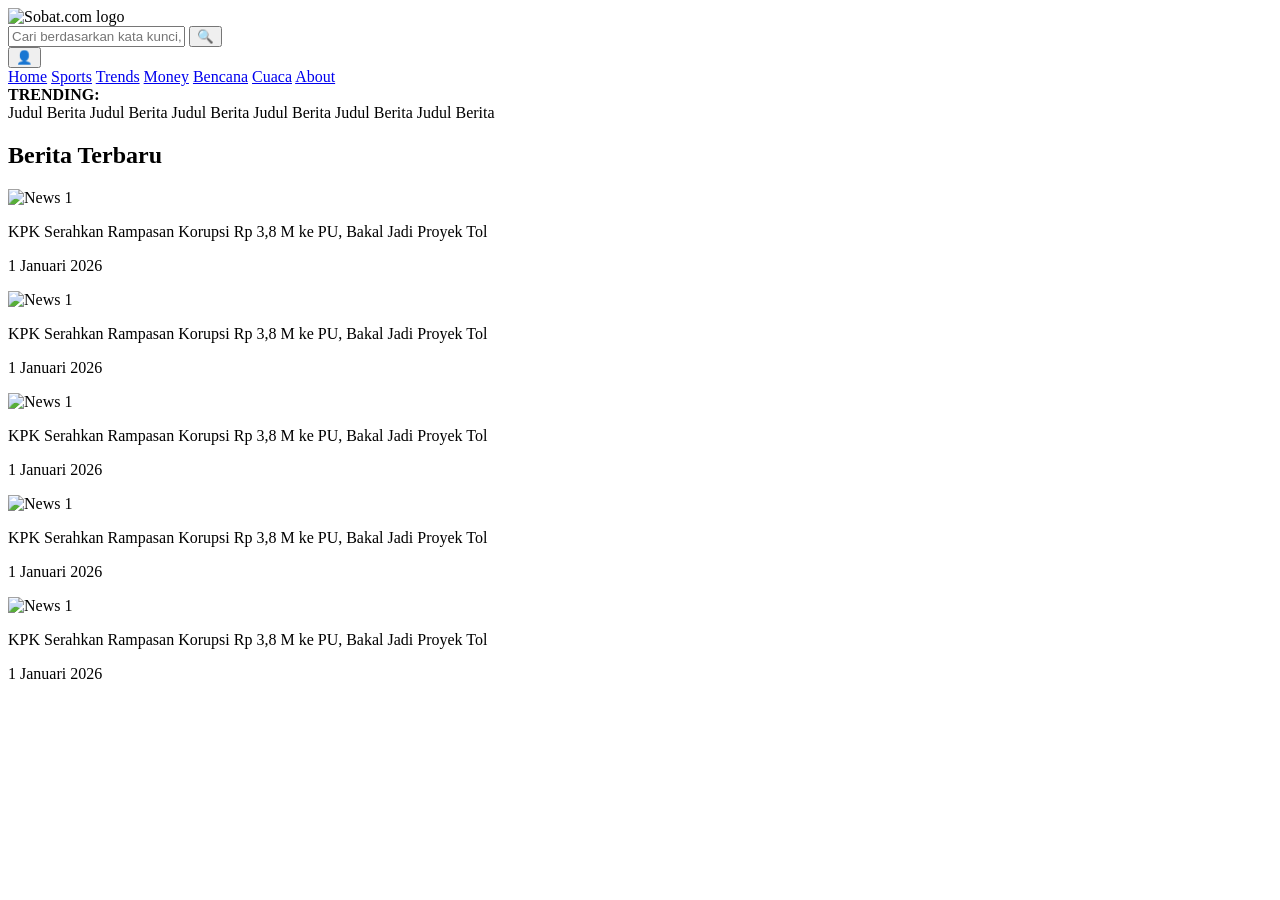
==== index.html @ aa3b11b0 "Create index.html" ====
<!DOCTYPE html>
<html lang="id">
<head>
  <meta charset="UTF-8" />
  <meta name="viewport" content="width=device-width, initial-scale=1.0" />
  <title>Sobat.com - Home</title>
  <link rel="stylesheet" href="style.css" />
</head>
<body>
  <header class="topbar">
    <div class="brand">
      <img src="assets/sobat logo.png" alt="Sobat.com logo" class="brand-logo" />
    </div>

    <div class="search-area">
      <input type="text" placeholder="Cari berdasarkan kata kunci, judul, atau tag" />
      <button aria-label="Cari">🔍</button>
    </div>

    <button class="profile-btn" aria-label="Profil pengguna">👤</button>
  </header>

  <nav class="main-nav">
    <a href="index.html" class="active">Home</a>
    <a href="sports.html">Sports</a>
    <a href="trends.html">Trends</a>
    <a href="money.html">Money</a>
    <a href="bencana.html">Bencana</a>
    <a href="cuaca.html">Cuaca</a>
    <a href="about.html">About</a>
  </nav>

  <section class="trending">
    <strong>TRENDING:</strong>
    <div class="ticker">
      <span>Judul Berita</span>
      <span>Judul Berita</span>
      <span>Judul Berita</span>
      <span>Judul Berita</span>
      <span>Judul Berita</span>
      <span>Judul Berita</span>
    </div>
  </section>

  <main>
    <section class="section-panel">
      <div class="section-title">
        <span class="section-deco"></span>
        <h2>Berita Terbaru</h2>
      </div>

      <div class="cards-grid">
        <article class="news-card">
          <div class="news-image"><img src="assets/news1.jpg" alt="News 1" /></div>
          <div class="news-meta">
            <p class="title">KPK Serahkan Rampasan Korupsi Rp 3,8 M ke PU, Bakal Jadi Proyek Tol</p>
            <p class="small">1 Januari 2026</p>
          </div>
        </article>

        <article class="news-card">
          <div class="news-image"><img src="assets/news1.jpg" alt="News 1" /></div>
          <div class="news-meta">
            <p class="title">KPK Serahkan Rampasan Korupsi Rp 3,8 M ke PU, Bakal Jadi Proyek Tol</p>
            <p class="small">1 Januari 2026</p>
          </div>
        </article>

        <article class="news-card">
          <div class="news-image"><img src="assets/news1.jpg" alt="News 1" /></div>
          <div class="news-meta">
            <p class="title">KPK Serahkan Rampasan Korupsi Rp 3,8 M ke PU, Bakal Jadi Proyek Tol</p>
            <p class="small">1 Januari 2026</p>
          </div>
        </article>

        <article class="news-card">
          <div class="news-image"><img src="assets/news1.jpg" alt="News 1" /></div>
          <div class="news-meta">
            <p class="title">KPK Serahkan Rampasan Korupsi Rp 3,8 M ke PU, Bakal Jadi Proyek Tol</p>
            <p class="small">1 Januari 2026</p>
          </div>
        </article>

        <article class="news-card">
          <div class="news-image"><img src="assets/news1.jpg" alt="News 1" /></div>
          <div class="news-meta">
            <p class="title">KPK Serahkan Rampasan Korupsi Rp 3,8 M ke PU, Bakal Jadi Proyek Tol</p>
            <p class="small">1 Januari 2026</p>
          </div>
        </article>
      </div>
    </section>
  </main>
</body>
</html>
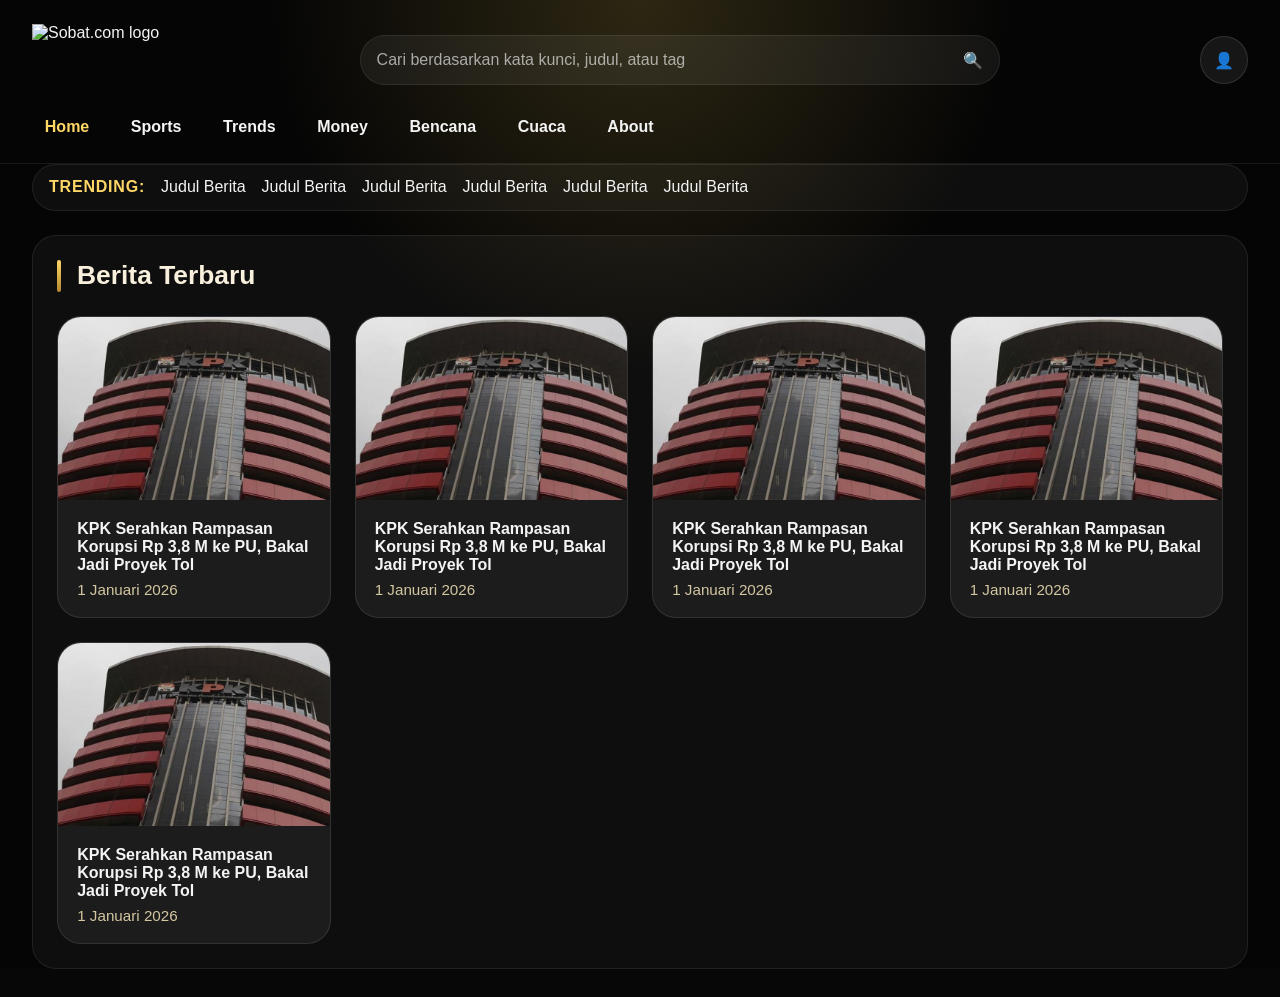
==== commit 7d19427e: "Update index.html" ====
--- a/index.html
+++ b/index.html
@@ -9,7 +9,7 @@
 <body>
   <header class="topbar">
     <div class="brand">
-      <img src="assets/sobat logo.png" alt="Sobat.com logo" class="brand-logo" />
+      <img src="assets/sobat-logo.png" alt="Sobat.com logo" class="brand-logo" />
     </div>
 
     <div class="search-area">
@@ -51,7 +51,7 @@
 
       <div class="cards-grid">
         <article class="news-card">
-          <div class="news-image"><img src="assets/news1.jpg" alt="News 1" /></div>
+          <div class="news-image"><img src="assets/news1.jpeg" alt="News 1" /></div>
           <div class="news-meta">
             <p class="title">KPK Serahkan Rampasan Korupsi Rp 3,8 M ke PU, Bakal Jadi Proyek Tol</p>
             <p class="small">1 Januari 2026</p>
@@ -59,7 +59,7 @@
         </article>
 
         <article class="news-card">
-          <div class="news-image"><img src="assets/news1.jpg" alt="News 1" /></div>
+          <div class="news-image"><img src="assets/news1.jpeg" alt="News 1" /></div>
           <div class="news-meta">
             <p class="title">KPK Serahkan Rampasan Korupsi Rp 3,8 M ke PU, Bakal Jadi Proyek Tol</p>
             <p class="small">1 Januari 2026</p>
@@ -67,7 +67,7 @@
         </article>
 
         <article class="news-card">
-          <div class="news-image"><img src="assets/news1.jpg" alt="News 1" /></div>
+          <div class="news-image"><img src="assets/news1.jpeg" alt="News 1" /></div>
           <div class="news-meta">
             <p class="title">KPK Serahkan Rampasan Korupsi Rp 3,8 M ke PU, Bakal Jadi Proyek Tol</p>
             <p class="small">1 Januari 2026</p>
@@ -75,7 +75,7 @@
         </article>
 
         <article class="news-card">
-          <div class="news-image"><img src="assets/news1.jpg" alt="News 1" /></div>
+          <div class="news-image"><img src="assets/news1.jpeg" alt="News 1" /></div>
           <div class="news-meta">
             <p class="title">KPK Serahkan Rampasan Korupsi Rp 3,8 M ke PU, Bakal Jadi Proyek Tol</p>
             <p class="small">1 Januari 2026</p>
@@ -83,7 +83,7 @@
         </article>
 
         <article class="news-card">
-          <div class="news-image"><img src="assets/news1.jpg" alt="News 1" /></div>
+          <div class="news-image"><img src="assets/news1.jpeg" alt="News 1" /></div>
           <div class="news-meta">
             <p class="title">KPK Serahkan Rampasan Korupsi Rp 3,8 M ke PU, Bakal Jadi Proyek Tol</p>
             <p class="small">1 Januari 2026</p>
--- a/style.css
+++ b/style.css
@@ -0,0 +1,376 @@
+/* Sobat.com dark gold theme */
+:root {
+  color-scheme: dark;
+  font-family: 'Segoe UI', Tahoma, Geneva, Verdana, sans-serif;
+  background: #080708;
+  color: #f4f4f4;
+}
+
+* {
+  box-sizing: border-box;
+}
+
+body {
+  margin: 0;
+  min-height: 100vh;
+  background: radial-gradient(circle at top, rgba(255, 214, 88, 0.16), transparent 32%),
+    #050505;
+}
+
+button,
+input {
+  font: inherit;
+}
+
+button {
+  cursor: pointer;
+}
+
+.topbar {
+  display: flex;
+  flex-wrap: wrap;
+  align-items: center;
+  justify-content: space-between;
+  gap: 1rem;
+  padding: 1.5rem 2rem 0.75rem;
+}
+
+.brand {
+  display: flex;
+  align-items: center;
+  gap: 1rem;
+}
+
+.brand-logo {
+  max-width: 240px;
+  width: auto;
+  height: 72px;
+  object-fit: contain;
+}
+
+.brand h1 {
+  margin: 0;
+  font-size: 2rem;
+  letter-spacing: -0.04em;
+}
+
+.author-image {
+  width: 56px;
+  height: 56px;
+  border-radius: 16px;
+  object-fit: contain;
+  background: #111;
+}
+
+.brand p {
+  margin: 0.1rem 0 0;
+  color: #d8c396;
+  font-size: 0.95rem;
+}
+
+.search-area {
+  flex: 1 1 320px;
+  display: flex;
+  max-width: 640px;
+  min-width: 280px;
+  background: rgba(255, 255, 255, 0.06);
+  border: 1px solid rgba(255, 255, 255, 0.08);
+  border-radius: 999px;
+  overflow: hidden;
+}
+
+.search-area input {
+  flex: 1;
+  border: 0;
+  outline: none;
+  padding: 0.95rem 1rem;
+  background: transparent;
+  color: #f4f4f4;
+}
+
+.search-area input::placeholder {
+  color: rgba(244, 244, 244, 0.65);
+}
+
+.search-area button {
+  border: 0;
+  background: transparent;
+  color: #f4f4f4;
+  padding: 0 1rem;
+}
+
+.profile-btn {
+  width: 48px;
+  height: 48px;
+  border-radius: 50%;
+  border: 1px solid rgba(255, 255, 255, 0.12);
+  background: rgba(255, 255, 255, 0.07);
+}
+
+.main-nav {
+  display: flex;
+  flex-wrap: wrap;
+  gap: 1rem;
+  padding: 0 2rem 1rem;
+  border-bottom: 1px solid rgba(255, 255, 255, 0.08);
+}
+
+.main-nav a {
+  color: #f4f4f4;
+  text-decoration: none;
+  font-weight: 600;
+  padding: 0.65rem 0.8rem;
+  transition: color 0.2s ease;
+}
+
+.main-nav a:hover,
+.main-nav a.active {
+  color: #ffd766;
+}
+
+.trending {
+  display: flex;
+  align-items: center;
+  gap: 1rem;
+  background: rgba(255, 255, 255, 0.04);
+  margin: 0 2rem 1.5rem;
+  border-radius: 999px;
+  padding: 0.85rem 1rem;
+  border: 1px solid rgba(255, 255, 255, 0.08);
+}
+
+.trending strong {
+  color: #ffd766;
+  letter-spacing: 0.05em;
+}
+
+.ticker {
+  display: flex;
+  gap: 1rem;
+  flex-wrap: wrap;
+  color: #f4f4f4;
+}
+
+.ticker span {
+  color: #f4f4f4;
+}
+
+.section-panel {
+  background: rgba(255, 255, 255, 0.04);
+  border: 1px solid rgba(255, 255, 255, 0.08);
+  border-radius: 24px;
+  margin: 0 2rem 1.75rem;
+  padding: 1.5rem;
+}
+
+.section-title {
+  display: flex;
+  align-items: center;
+  gap: 1rem;
+  margin-bottom: 1.5rem;
+}
+
+.section-deco {
+  width: 4px;
+  height: 32px;
+  border-radius: 999px;
+  background: linear-gradient(180deg, #ffd766, #b5882f);
+}
+
+.section-title h2 {
+  margin: 0;
+  font-size: clamp(1.65rem, 2vw, 2.2rem);
+  color: #f8efdc;
+}
+
+.cards-grid {
+  display: grid;
+  grid-template-columns: repeat(auto-fit, minmax(220px, 1fr));
+  gap: 1.5rem;
+}
+
+.news-card {
+  background: rgba(255, 255, 255, 0.06);
+  border: 1px solid rgba(255, 255, 255, 0.1);
+  border-radius: 24px;
+  overflow: hidden;
+  min-height: 280px;
+  display: flex;
+  flex-direction: column;
+}
+
+.news-image {
+  min-height: 170px;
+  display: grid;
+  place-items: center;
+  background: rgba(255, 255, 255, 0.12);
+  color: #ece6d7;
+  font-weight: 600;
+  overflow: hidden;
+}
+
+.news-image img {
+  width: 100%;
+  height: 100%;
+  object-fit: cover;
+  display: block;
+}
+
+.news-meta {
+  padding: 1.2rem;
+  display: grid;
+  gap: 0.45rem;
+}
+
+.news-meta .title {
+  margin: 0;
+  font-weight: 700;
+}
+
+.small {
+  margin: 0;
+  color: #d3c6a1;
+  font-size: 0.95rem;
+}
+
+.section-about .about-copy {
+  line-height: 1.8;
+  color: #f4f4f4;
+  font-size: 1.02rem;
+}
+
+.section-about .about-copy p:first-child {
+  font-size: 1.1rem;
+  margin-bottom: 1rem;
+}
+
+.article-layout {
+  display: grid;
+  grid-template-columns: 1.85fr 1fr;
+  gap: 1.5rem;
+}
+
+.article-main {
+  display: grid;
+  gap: 1.2rem;
+}
+
+.article-category {
+  margin: 0;
+  color: #d3c6a1;
+  font-size: 0.95rem;
+}
+
+.article-title {
+  margin: 0.25rem 0 0;
+  font-size: clamp(2rem, 3vw, 3rem);
+  line-height: 1.05;
+}
+
+.article-date {
+  margin: 0.45rem 0 0;
+  color: #d3c6a1;
+}
+
+.author-card {
+  display: flex;
+  align-items: center;
+  gap: 1rem;
+  padding: 1rem 0;
+}
+
+.author-image {
+  width: 56px;
+  height: 56px;
+  border-radius: 50%;
+  background: #f4f4f4;
+  color: #080708;
+  display: grid;
+  place-items: center;
+  font-weight: 800;
+}
+
+.article-image {
+  min-height: 220px;
+  background: rgba(255, 255, 255, 0.12);
+  display: grid;
+  place-items: center;
+  color: #ece6d7;
+  font-weight: 600;
+}
+
+.article-body {
+  background: rgba(255, 255, 255, 0.04);
+  border: 1px solid rgba(255, 255, 255, 0.08);
+  border-radius: 20px;
+  padding: 1.25rem;
+}
+
+.article-body p {
+  margin: 0;
+  line-height: 1.8;
+}
+
+.article-sidebar {
+  display: grid;
+  gap: 1rem;
+}
+
+.ad-box,
+.related-box {
+  background: rgba(255, 255, 255, 0.06);
+  border: 1px solid rgba(255, 255, 255, 0.08);
+  border-radius: 24px;
+  min-height: 188px;
+  display: grid;
+  place-items: center;
+  color: #d3c6a1;
+  text-align: center;
+  padding: 1rem;
+}
+
+.related-box {
+  display: grid;
+  gap: 1rem;
+  padding: 1rem;
+}
+
+.related-box .news-image.side {
+  min-height: 220px;
+  border-radius: 20px;
+}
+
+.side-caption {
+  margin: 0;
+  color: #f4f4f4;
+  font-size: 0.97rem;
+  line-height: 1.5;
+}
+
+@media (max-width: 900px) {
+  .article-layout {
+    grid-template-columns: 1fr;
+  }
+}
+
+@media (max-width: 720px) {
+  .topbar,
+  .main-nav,
+  .trending,
+  .section-panel {
+    margin: 0 1rem;
+  }
+
+  .search-area {
+    width: 100%;
+  }
+
+  .main-nav {
+    justify-content: center;
+  }
+
+  .trending {
+    flex-direction: column;
+    align-items: flex-start;
+  }
+}
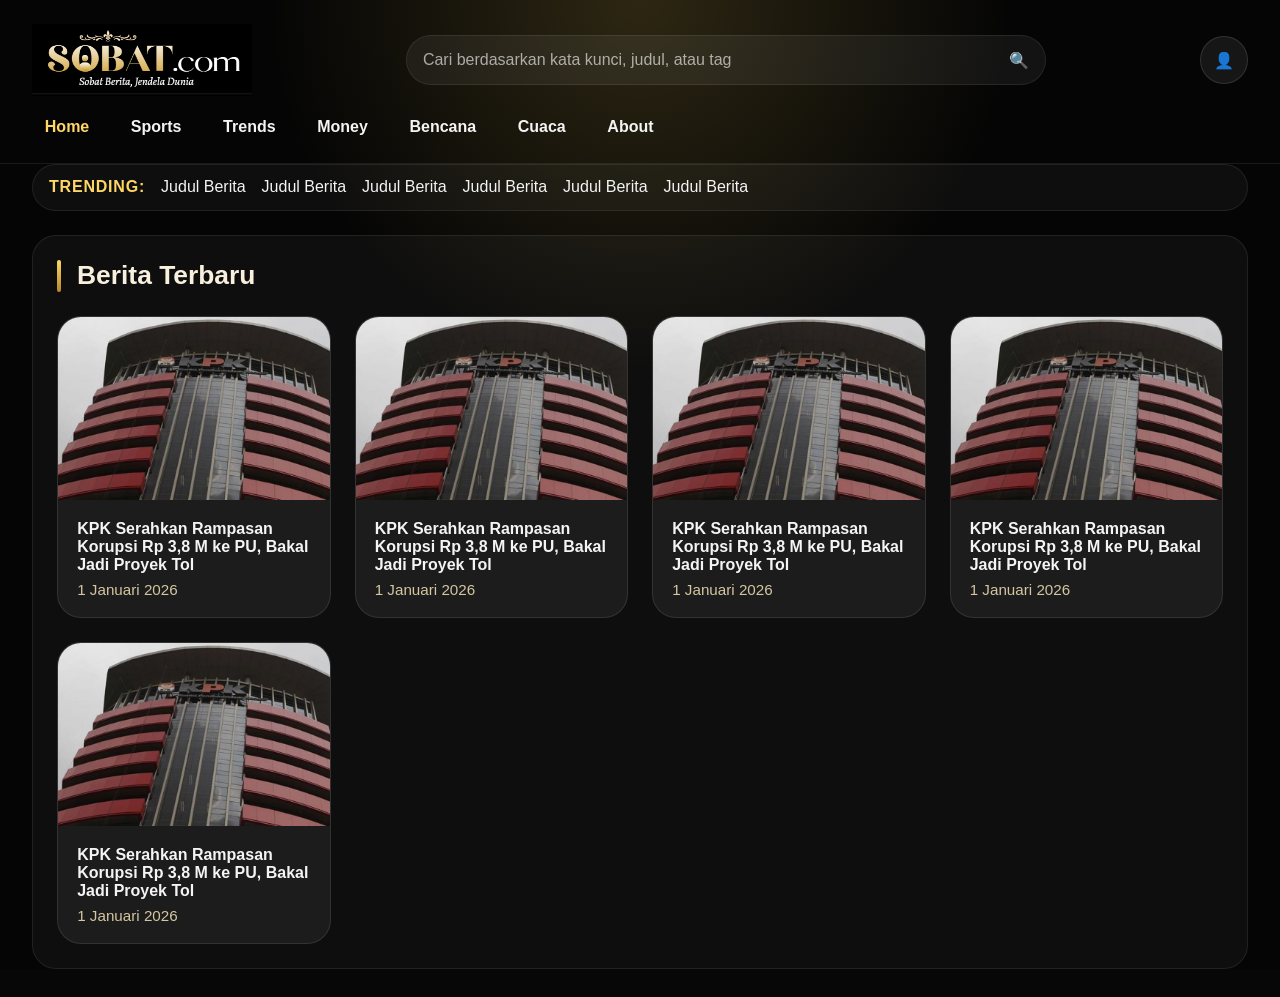
==== commit 242855e1: "Update index.html" ====
--- a/index.html
+++ b/index.html
@@ -51,7 +51,7 @@
 
       <div class="cards-grid">
         <article class="news-card">
-          <div class="news-image"><img src="assets/news1.jpeg" alt="News 1" /></div>
+          <div class="news-image"><img src="assets/news.jpeg" alt="News 1" /></div>
           <div class="news-meta">
             <p class="title">KPK Serahkan Rampasan Korupsi Rp 3,8 M ke PU, Bakal Jadi Proyek Tol</p>
             <p class="small">1 Januari 2026</p>
@@ -59,7 +59,7 @@
         </article>
 
         <article class="news-card">
-          <div class="news-image"><img src="assets/news1.jpeg" alt="News 1" /></div>
+          <div class="news-image"><img src="assets/news.jpeg" alt="News 1" /></div>
           <div class="news-meta">
             <p class="title">KPK Serahkan Rampasan Korupsi Rp 3,8 M ke PU, Bakal Jadi Proyek Tol</p>
             <p class="small">1 Januari 2026</p>
@@ -67,7 +67,7 @@
         </article>
 
         <article class="news-card">
-          <div class="news-image"><img src="assets/news1.jpeg" alt="News 1" /></div>
+          <div class="news-image"><img src="assets/news.jpeg" alt="News 1" /></div>
           <div class="news-meta">
             <p class="title">KPK Serahkan Rampasan Korupsi Rp 3,8 M ke PU, Bakal Jadi Proyek Tol</p>
             <p class="small">1 Januari 2026</p>
@@ -75,7 +75,7 @@
         </article>
 
         <article class="news-card">
-          <div class="news-image"><img src="assets/news1.jpeg" alt="News 1" /></div>
+          <div class="news-image"><img src="assets/news.jpeg" alt="News 1" /></div>
           <div class="news-meta">
             <p class="title">KPK Serahkan Rampasan Korupsi Rp 3,8 M ke PU, Bakal Jadi Proyek Tol</p>
             <p class="small">1 Januari 2026</p>
@@ -83,7 +83,7 @@
         </article>
 
         <article class="news-card">
-          <div class="news-image"><img src="assets/news1.jpeg" alt="News 1" /></div>
+          <div class="news-image"><img src="assets/news.jpeg" alt="News 1" /></div>
           <div class="news-meta">
             <p class="title">KPK Serahkan Rampasan Korupsi Rp 3,8 M ke PU, Bakal Jadi Proyek Tol</p>
             <p class="small">1 Januari 2026</p>
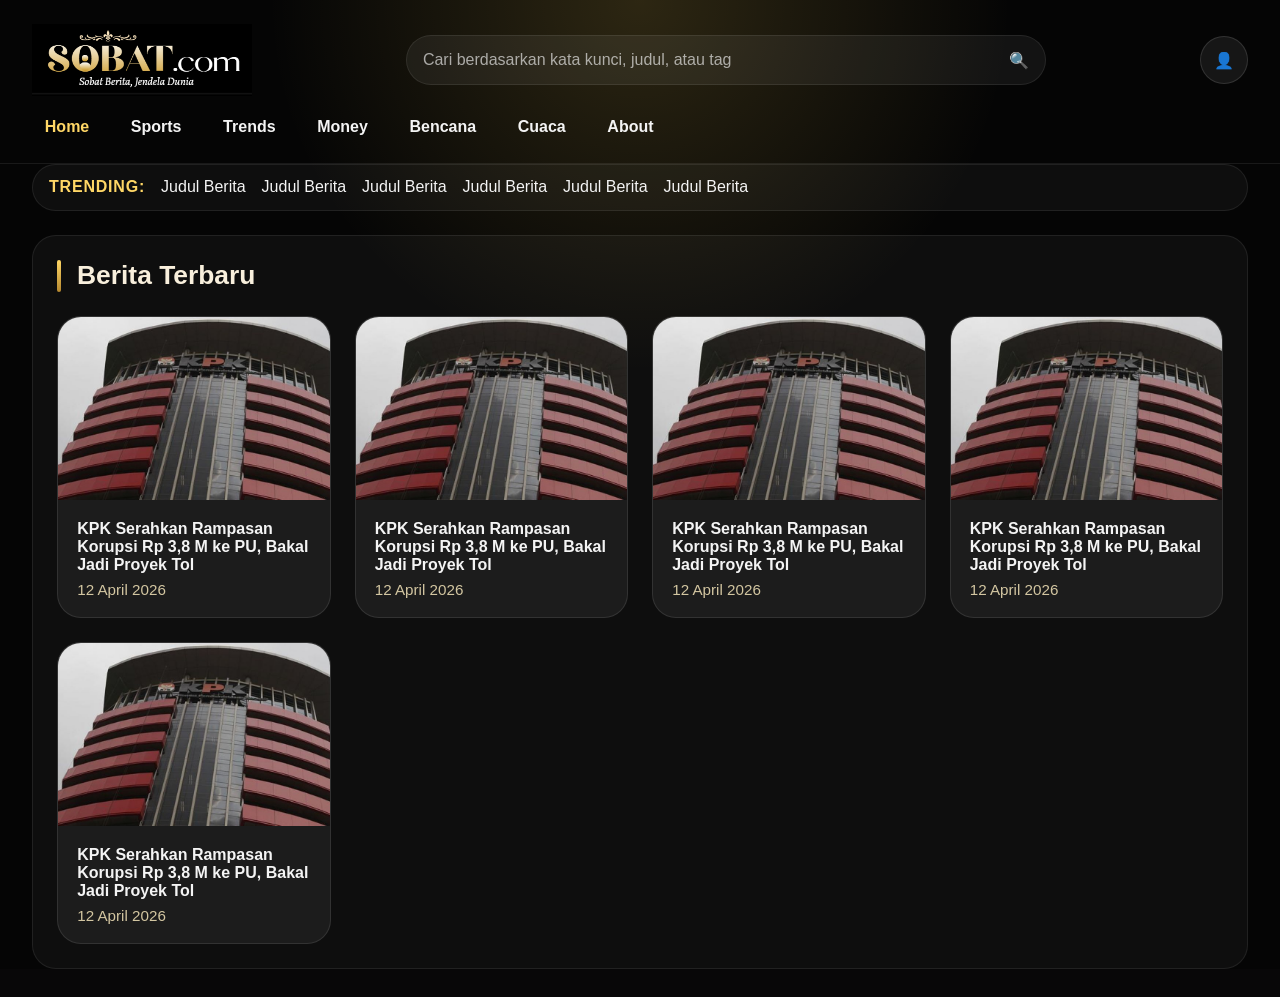
==== commit 77bb0d1e: "Update index.html" ====
--- a/index.html
+++ b/index.html
@@ -9,7 +9,7 @@
 <body>
   <header class="topbar">
     <div class="brand">
-      <img src="assets/sobat-logo.png" alt="Sobat.com logo" class="brand-logo" />
+      <img src="assets/sobatlogo.png" alt="Sobat.com logo" class="brand-logo" />
     </div>
 
     <div class="search-area">
@@ -54,7 +54,7 @@
           <div class="news-image"><img src="assets/news.jpeg" alt="News 1" /></div>
           <div class="news-meta">
             <p class="title">KPK Serahkan Rampasan Korupsi Rp 3,8 M ke PU, Bakal Jadi Proyek Tol</p>
-            <p class="small">1 Januari 2026</p>
+            <p class="small">12 April 2026</p>
           </div>
         </article>
 
@@ -62,7 +62,7 @@
           <div class="news-image"><img src="assets/news.jpeg" alt="News 1" /></div>
           <div class="news-meta">
             <p class="title">KPK Serahkan Rampasan Korupsi Rp 3,8 M ke PU, Bakal Jadi Proyek Tol</p>
-            <p class="small">1 Januari 2026</p>
+            <p class="small">12 April 2026</p>
           </div>
         </article>
 
@@ -70,7 +70,7 @@
           <div class="news-image"><img src="assets/news.jpeg" alt="News 1" /></div>
           <div class="news-meta">
             <p class="title">KPK Serahkan Rampasan Korupsi Rp 3,8 M ke PU, Bakal Jadi Proyek Tol</p>
-            <p class="small">1 Januari 2026</p>
+            <p class="small">12 April 2026</p>
           </div>
         </article>
 
@@ -78,7 +78,7 @@
           <div class="news-image"><img src="assets/news.jpeg" alt="News 1" /></div>
           <div class="news-meta">
             <p class="title">KPK Serahkan Rampasan Korupsi Rp 3,8 M ke PU, Bakal Jadi Proyek Tol</p>
-            <p class="small">1 Januari 2026</p>
+            <p class="small">12 April 2026</p>
           </div>
         </article>
 
@@ -86,7 +86,7 @@
           <div class="news-image"><img src="assets/news.jpeg" alt="News 1" /></div>
           <div class="news-meta">
             <p class="title">KPK Serahkan Rampasan Korupsi Rp 3,8 M ke PU, Bakal Jadi Proyek Tol</p>
-            <p class="small">1 Januari 2026</p>
+            <p class="small">12 April 2026</p>
           </div>
         </article>
       </div>
